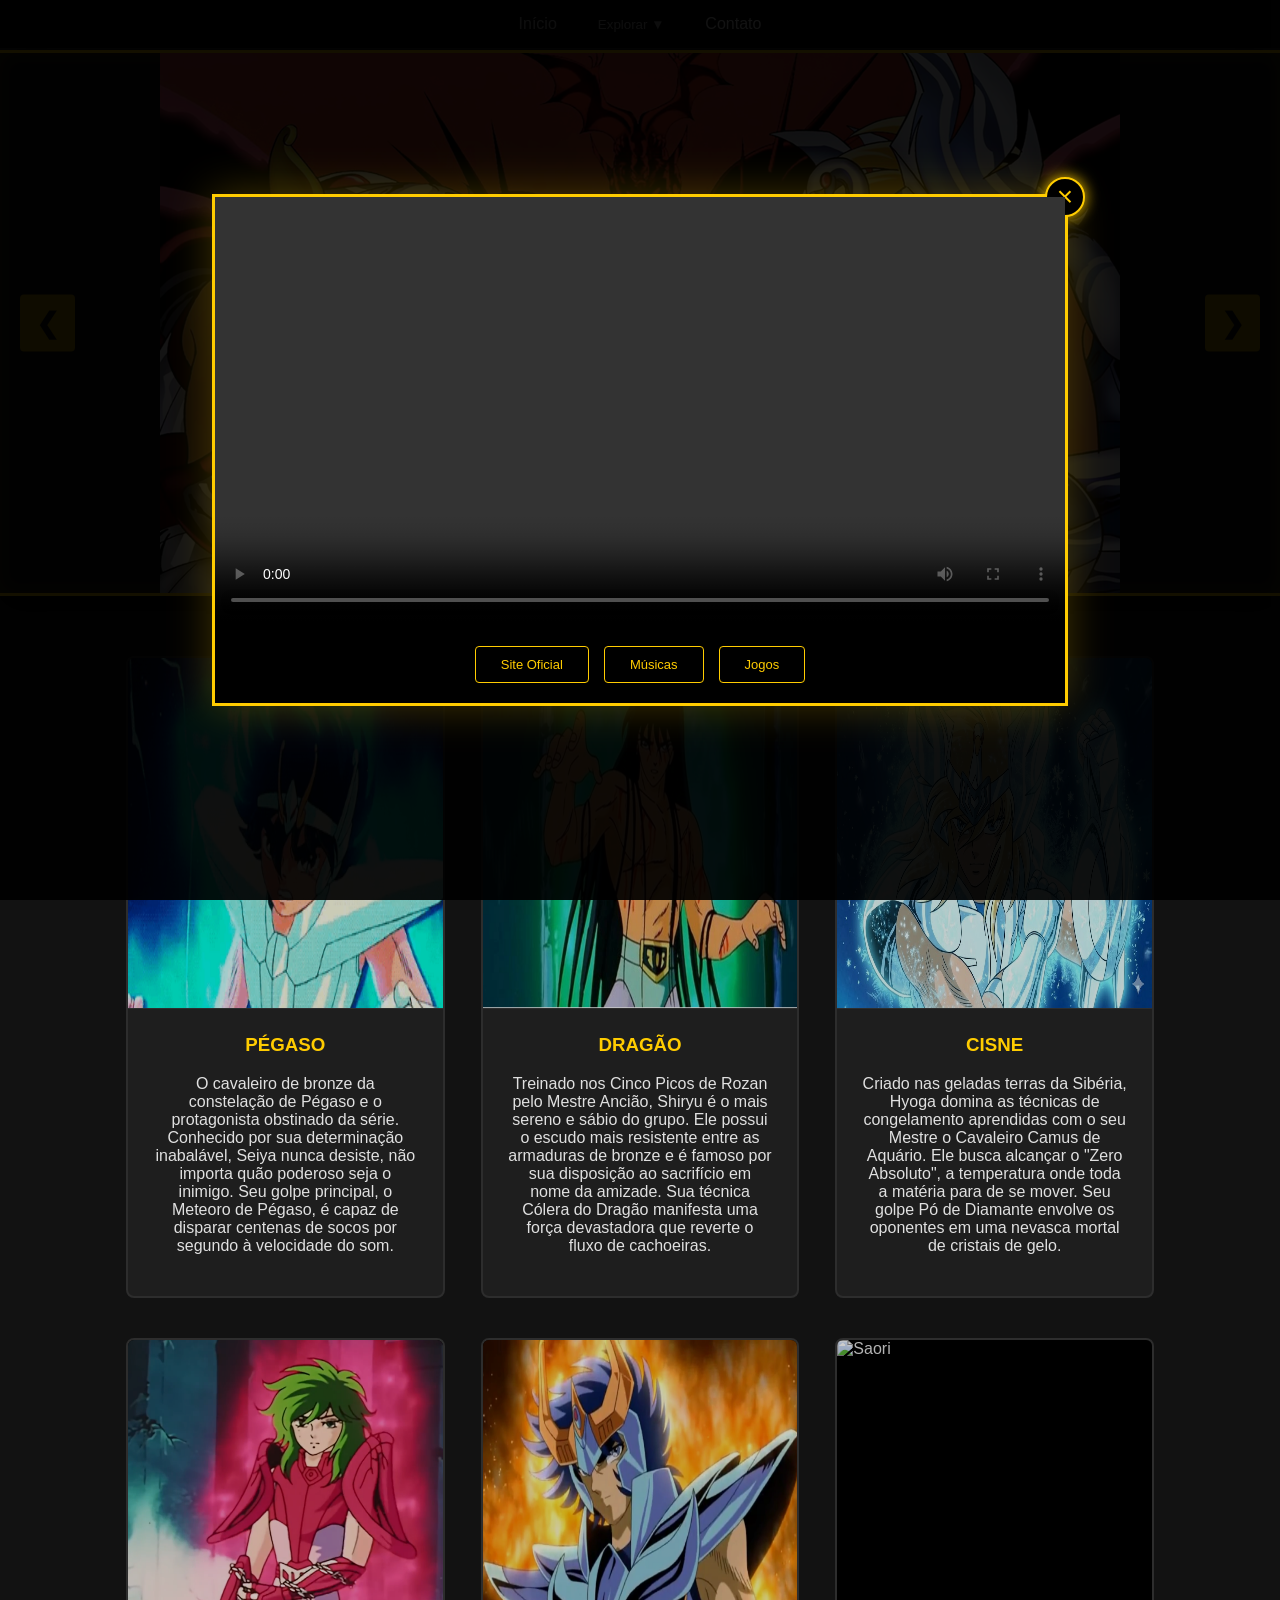
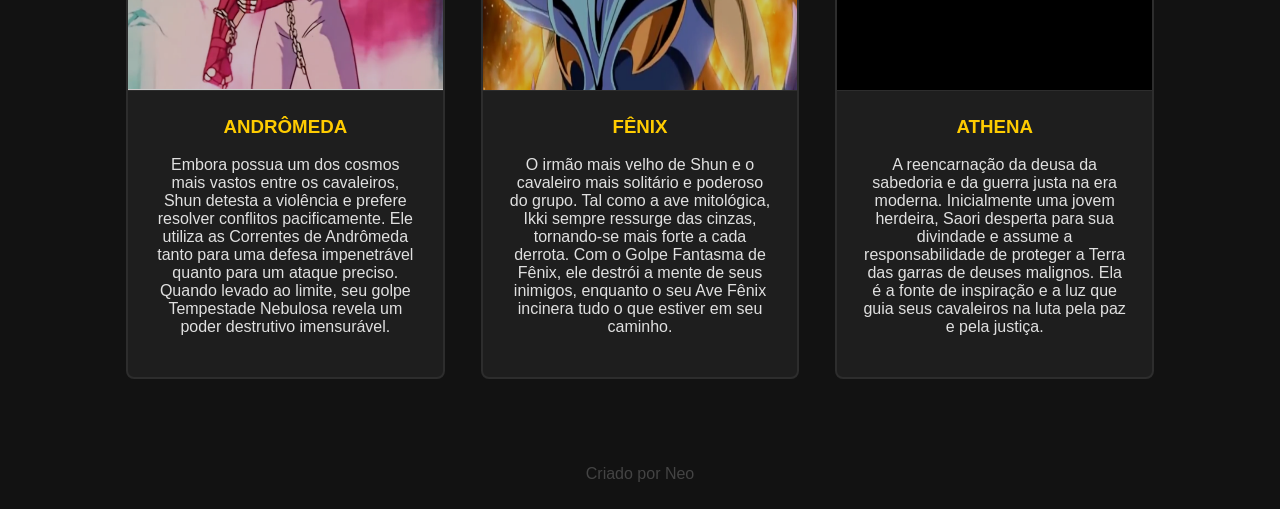
==== index.html @ 3873f3f0 "created" ====
<!DOCTYPE html>
<html lang="pt-br">
<head>
    <meta charset="UTF-8">
    <meta name="viewport" content="width=device-width, initial-scale=1.0">
    <title>Saint Seiya - Gold Edition</title>
    <link rel="stylesheet" href="style.css">
</head>
<body>

    <header id="Home">
        <nav class="Menu-div">
            <ul id="Menu-h">
                <li><a href="#">Início</a></li>
                <li class="dropdown">
                    <button class="dropbtn">Explorar ▼</button>
                    <div class="dropdown-content">
                        <!-- <a href="#">Bronze</a>
                        <a href="#">Prata</a>
                        <a href="#">Ouro</a> -->
                        <a href="https://www.saintseiya-anime.com/ja/" class="modal_btn">Site Oficial</a>
                        <a href="sagas.html">Sagas</a>
                        <a href="https://radiojhero.com/">Músicas</a>
                        <a href="https://gameworld.com.br/jogos-dos-cavaleiros-do-zodiaco/">Jogos</a>
                    </div>
                </li>
                <li style="cursor: pointer;" onclick="openContactModal()">Contato</li>
            </ul>
        </nav>
    </header>

    <div id="modal_overlay" class="modal-overlay">
        <div id="modal_ep" class="gold-glow-strong">
            <button onclick="fechaModal()" id="closeButton">
                <span class="gold-x">&times;</span>
            </button>
            <div id="modal_ep_content">
                <video id="videoPlayer" width="100%" controls playsinline>
                    <source src="/Imagens/Saint seiya  - hades.mp4" type="video/mp4">
                    Seu navegador não suporta vídeos.
                </video>
                    <div class="modal-footer">
                     <!-- <button onclick="recomecarVideo()" class="modal_btn">Recomeçar</button> -->
                    <a href="https://www.saintseiya-anime.com/ja/" class="modal_btn">Site Oficial</a>
                    <a href="https://radiojhero.com/" class="modal_btn">Músicas</a>
                    <a href="https://gameworld.com.br/jogos-dos-cavaleiros-do-zodiaco/" class="modal_btn">Jogos</a>
                </div>
            </div>
        </div>
    </div>

    <!-- Modal de Contato -->
    <div id="contact_modal" class="contact-modal">
        <div id="contact_card" class="contact-card">
            <button onclick="closeContactModal()" class="btn-close">&times;</button>
            <!-- Frente do card -->
            <div class="contact-front">
                <img src="Imagens/Contato/Neo.png" alt="Foto de Contato" class="contact-photo-front">
                <h3>Neandro Avelino</h3>
                <p>neo@example.com</p>
                <p style="color: gold;font-weight: 500;"><a style="text-decoration: none; color: gold;" href="https://www.linkedin.com/in/neandro-avelino/" target="_blank" rel="noopener noreferrer">Linkedin</a></p>
                <button onclick="toggleAura()" class="btn-flip">✨</button>
            </div>
            
            <!-- Verso do card -->
            <div class="contact-back">
                <img src="Imagens/Contato/2.png" alt="Foto Verso" class="contact-photo-back">
                <h3>Neo de Virgem</h3>
                <p>Cavaleiro de Ouro de Virgem</p>
                <p>Protejo Athena e a Casa de Virgem nas horas vagas</p>
                <button onclick="toggleAura()" class="btn-flip-back">↺</button>
            </div>
        </div>
    </div>

    <section class="Hero-Banner gold-glow-soft">
        <div class="carousel">
            <img src="Imagens/imagens-banner/1.png" alt="Banner 1" class="carousel-image active">
            <img src="Imagens/imagens-banner/2.png" alt="Banner 2" class="carousel-image">
            <img src="Imagens/imagens-banner/3.png" alt="Banner 3" class="carousel-image">
            <img src="Imagens/imagens-banner/4.png" alt="Banner 4" class="carousel-image">
            <img src="Imagens/imagens-banner/5.png" alt="Banner 5" class="carousel-image">
            <button class="carousel-btn prev" onclick="previousImage()">&#10094;</button>
            <button class="carousel-btn next" onclick="nextImage()">&#10095;</button>
        </div>
        <div class="banner-overlay"></div>
    </section>

    <!-- Cursor Animado ao Clicar -->
    <div id="cursor-animation" class="cursor-click"></div>

    <main class="Grid-Container">
        <div class="Container-anime gold-glow-soft">
            <div class="image-box">
                <img style="position:center;" src="Imagens/imagens-usadas/seyia556t_2.png" 
                     data-static="Imagens/imagens-usadas/seyia556t_2.png" 
                     data-gif="Imagens/imagens-usadas/seiya-6.gif" 
                     class="gif-hover" alt="Seiya">
            </div>
            <div class="card-text">
                <h3>Pégaso</h3>
                <p>O cavaleiro de bronze da constelação de Pégaso e o protagonista obstinado da série. Conhecido por sua determinação inabalável, Seiya nunca desiste, não importa quão poderoso seja o inimigo. Seu golpe principal, o Meteoro de Pégaso, é capaz de disparar centenas de socos por segundo à velocidade do som.</p>
            </div>
        </div>

        <div class="Container-anime gold-glow-soft">
            <div class="image-box">
                <img src="Imagens/imagens-usadas/shiryu2.png" 
                     data-static="Imagens/imagens-usadas/shiryu2.png" 
                     data-gif="Imagens/imagens-usadas/Shiryu.gif" 
                     class="gif-hover" alt="Shiryu">
            </div>
            <div class="card-text">
                <h3>Dragão</h3>
                <p>Treinado nos Cinco Picos de Rozan pelo Mestre Ancião, Shiryu é o mais sereno e sábio do grupo. Ele possui o escudo mais resistente entre as armaduras de bronze e é famoso por sua disposição ao sacrifício em nome da amizade. Sua técnica Cólera do Dragão manifesta uma força devastadora que reverte o fluxo de cachoeiras.</p>
            </div>
        </div>

        <div  class="Container-anime gold-glow-soft">
            <div  class="image-box">
                <img src="Imagens/imagens-usadas/Hyoga33.png" 
                     data-static="Imagens/imagens-usadas/Hyoga33.png" 
                     data-gif="Imagens/imagens-usadas/Hyoga.gif" 
                     class="gif-hover" alt="Hyoga">
            </div>
            <div class="card-text">
                <h3>Cisne</h3>
                <p>Criado nas geladas terras da Sibéria, Hyoga domina as técnicas de congelamento aprendidas com o seu Mestre o Cavaleiro Camus de Aquário. Ele busca alcançar o "Zero Absoluto", a temperatura onde toda a matéria para de se mover. Seu golpe Pó de Diamante envolve os oponentes em uma nevasca mortal de cristais de gelo.</p>
            </div>
        </div>

        <div class="Container-anime gold-glow-soft">
            <div class="image-box">
                <img src="Imagens/imagens-usadas/shun.png" 
                     data-static="Imagens/imagens-usadas/shun.png" 
                     data-gif="Imagens/imagens-usadas/shun45.gif" 
                     class="gif-hover" alt="Shun">
            </div>
            <div class="card-text">
                <h3>Andrômeda</h3>
                <p>Embora possua um dos cosmos mais vastos entre os cavaleiros, Shun detesta a violência e prefere resolver conflitos pacificamente. Ele utiliza as Correntes de Andrômeda tanto para uma defesa impenetrável quanto para um ataque preciso. Quando levado ao limite, seu golpe Tempestade Nebulosa revela um poder destrutivo imensurável.</p>
            </div>
        </div>

        <div class="Container-anime gold-glow-soft">
            <div class="image-box">
                <img src="Imagens/imagens-usadas/ikki552.png" 
                     data-static="Imagens/imagens-usadas/ikki552.PNG" 
                     data-gif="Imagens/imagens-usadas/Ikki.gif" 
                     class="gif-hover" alt="Ikki">
            </div>
            <div class="card-text">
                <h3>Fênix</h3>
                <p>O irmão mais velho de Shun e o cavaleiro mais solitário e poderoso do grupo. Tal como a ave mitológica, Ikki sempre ressurge das cinzas, tornando-se mais forte a cada derrota. Com o Golpe Fantasma de Fênix, ele destrói a mente de seus inimigos, enquanto o seu Ave Fênix incinera tudo o que estiver em seu caminho.</p>
            </div>
        </div>

        <div class="Container-anime gold-glow-soft">
            <div class="image-box">
                <img src="Imagens/saori-kido.jpg" 
                     data-static="Imagens/saori-kido.jpg" 
                     data-gif="Imagens/Athena.gif" 
                     class="gif-hover" alt="Saori">
            </div>
            <div class="card-text">
                <h3>Athena</h3>
                <p>A reencarnação da deusa da sabedoria e da guerra justa na era moderna. Inicialmente uma jovem herdeira, Saori desperta para sua divindade e assume a responsabilidade de proteger a Terra das garras de deuses malignos. Ela é a fonte de inspiração e a luz que guia seus cavaleiros na luta pela paz e pela justiça.</p>
            </div>
        </div>
    </main>

    <p class="assinatura">Criado por Neo</p>

    <script src="main.js"></script>
    <script>
        document.querySelectorAll('a[href]').forEach(function(a){
            if(!a.hasAttribute('target')){
                a.setAttribute('target','_blank');
                if(!a.hasAttribute('rel')) a.setAttribute('rel','noopener noreferrer');
            }
        });
    </script>
</body>
</html>
---- style.css ----
:root {
    --gold-bright: #ffcc00;
    --gold-glow: rgba(255, 204, 0, 0.4);
    --gray-dark: #121212;
    --gray-card: #1e1e1e;
    --gray-border: #2d2d2d;
}

body {
    margin: 0;
    background-color: var(--gray-dark);
    color: #e0e0e0;
    font-family: 'Segoe UI', Roboto, sans-serif;
    overflow-x: hidden;
}

/* Cursor Animado ao Clicar */
.cursor-click {
    position: fixed;
    width: 40px;
    height: 40px;
    pointer-events: none;
    z-index: 10000;
    background-image: url('Imagens/imagens-usadas/seiya-pegasus-dash.gif');
    background-size: contain;
    background-repeat: no-repeat;
    background-position: center;
    opacity: 0;
    transform: translate(-50%, -50%) scale(1);
    clip-path: circle(50%);
}

@keyframes cursor-pulse {
    0% {
        opacity: 1;
        transform: translate(-50%, -50%) scale(1);
    }
    100% {
        opacity: 0;
        transform: translate(-50%, -50%) scale(1.5);
    }
}

.cursor-click.active {
    animation: cursor-pulse 1.6s ease-out forwards;
}

/* Header & Dropdown */
#Home { background-color: #0c0c0c; padding: 15px 8%; border-bottom: 2px solid var(--gray-border); }
#Menu-h { list-style: none; display: flex; justify-content: center; gap: 35px; margin: 0; padding: 0; }
#Menu-h a, .dropbtn { color: #aaa; text-decoration: none; font-weight: 500; background: none; border: none; cursor: pointer; transition: 0.3s; }
#Menu-h a:hover { color: var(--gold-bright); }

.dropdown:hover .dropdown-content { display: block; }
.dropdown-content {
    display: none; position: absolute; background: #1a1a1a; min-width: 180px;
    box-shadow: 0 10px 20px rgba(0,0,0,0.6); border: 1px solid var(--gray-border); z-index: 100;
}
.dropdown-content a { padding: 12px 20px; display: block; color: #eee; text-decoration: none; font-size: 14px; }

/* Banner Hero Centralizado e Proporcional */
.Hero-Banner {
    width: 100%;
    height: 60vh; /* Altura máxima de 60% da tela */
    position: relative;
    overflow: hidden;
    border-top: 3px solid var(--gold-bright);
    border-bottom: 3px solid var(--gold-bright);
    box-shadow: 0 10px 30px rgba(0,0,0,0.8), inset 0 0 20px rgba(255, 204, 0, 0.2);
    display: flex;
    justify-content: center;
    align-items: center;
}

.Hero-Banner img {
    width: 100%;
    height: 100%;
    object-fit: center; /* Garante que preencha o espaço */
    object-position: center 20%; /* Ajusta o foco da imagem um pouco para cima */
}

.banner-overlay {
    position: absolute;
    top: 0; 
    left: 0; 
    width: 100%; 
    height: 100%;
}

.carousel {
    position: relative;
    width: 100%;
    height: 100%;
}

.carousel-image {
    position: absolute;
    top: 50%;
    left: 50%;
    transform: translate(-50%, -50%);
    max-width: 100%;
    max-height: 100%;
    width: auto;
    height: auto;
    object-fit: contain;
    opacity: 0;
    transition: opacity 1s ease-in-out;
}

.carousel-image.active {
    opacity: 1;
}

.carousel-btn {
    position: absolute;
    top: 50%;
    transform: translateY(-50%);
    background-color: rgba(255, 204, 0, 0.7);
    color: #121212;
    border: none;
    padding: 12px 16px;
    font-size: 28px;
    font-weight: bold;
    cursor: pointer;
    z-index: 10;
    border-radius: 4px;
    transition: all 0.3s ease;
    box-shadow: 0 4px 8px rgba(0, 0, 0, 0.3);
}

.carousel-btn:hover {
    background-color: var(--gold-bright);
    box-shadow: 0 6px 16px rgba(255, 204, 0, 0.4);
}

.carousel-btn.prev {
    left: 20px;
}

.carousel-btn.next {
    right: 20px;
}


/* Grid e Cards */
.Grid-Container {
    display: grid;
    grid-template-columns: repeat(auto-fit, minmax(300px, 1fr));
    gap: 40px;
    padding: 60px 10%;
    justify-items: center;
    
}

.Container-anime {
    background: var(--gray-card);
    border-radius: 8px;
    border: 2px solid var(--gray-border);
    transition: 0.4s;
    width: 100%;
    max-width: 348px;
    overflow: hidden;
    
}

.Container-anime:hover {
    transform: translateY(-10px);
    border-color: var(--gold-bright);
    box-shadow: 0 0 20px var(--gold-glow);
}

.image-box { width: 100%; height: 350px; background: #000; border-bottom: 1px solid var(--gray-border); display: flex; align-items: center; justify-content: center; }
.image-box img { width: 100%; height: 100%; object-fit: fill; opacity: 0.8; transition: 0.3s; }
.Container-anime:hover img { opacity: 1; }

.card-text { padding: 25px; text-align: center; }
.card-text h3 { color: var(--gold-bright); margin-top: 0; text-transform: uppercase; }

/* Modal Player */
.modal-overlay {
    position: fixed; top: 0; left: 0; width: 100%; height: 100%;
    background: rgba(0,0,0,0.92); display: flex; justify-content: center; align-items: center; z-index: 9999;
}

.gold-glow-strong {
    width: 100%; max-width: 850px; background: #000;
    border: 3px solid var(--gold-bright); position: relative;
    box-shadow: 0 0 40px rgba(255, 204, 0, 0.25);
}

#closeButton {
    position: absolute; top: -20px; right: -20px; background: #000;
    border: 2px solid var(--gold-bright); width: 40px; height: 40px;
    border-radius: 50%; cursor: pointer; display: flex; align-items: center; justify-content: center;
    box-shadow: 0 0 15px var(--gold-bright);
}

.gold-x { color: var(--gold-bright); font-size: 28px; }

.modal-footer { padding: 20px; display: flex; justify-content: center; gap: 15px; }

/* Modal de Contato */
.contact-modal {
    display: none;
    position: fixed;
    z-index: 1000;
    left: 0;
    top: 0;
    width: 100%;
    height: 100%;
    background-color: rgba(0, 0, 0, 0.8);
    backdrop-filter: blur(5px);
    justify-content: center;
    align-items: center;
}

/* Modal de Contato */
.contact-modal {
    display: none;
    position: fixed;
    z-index: 1000;
    left: 0;
    top: 0;
    width: 100%;
    height: 100%;
    background-color: rgba(0, 0, 0, 0.8);
    backdrop-filter: blur(5px);
    justify-content: center;
    align-items: center;
}

/* Card de Contato */
.contact-card {
    width: 600px;
    height: 400px;
    position: relative;
    perspective: 1000px;
    background: linear-gradient(135deg, var(--gray-card), var(--gray-dark));
    border: 2px solid #ffffff;
    border-radius: 15px;
    box-shadow: 0 0 20px rgba(255, 255, 255, 0.3);
    transition: transform 0.6s;
    transform-style: preserve-3d;
}

.contact-card.flipped {
    transform: rotateY(180deg);
}

.contact-front,
.contact-back {
    position: absolute;
    width: 100%;
    height: 100%;
    backface-visibility: hidden;
    display: flex;
    flex-direction: column;
    justify-content: center;
    align-items: center;
    text-align: center;
    border-radius: 15px;
    padding: 20px;
    box-sizing: border-box;
}

.contact-back {
    transform: rotateY(180deg);
}

.contact-photo-front,
.contact-photo-back {
    width: 120px;
    height: 120px;
    border: 2px solid #ffffff;
    border-radius: 8px;
    object-fit: cover;
    margin-bottom: 15px;
    transition: box-shadow 0.3s;
}

.contact-card.aura .contact-photo-front,
.contact-card.aura .contact-photo-back {
    box-shadow: 0 0 20px var(--gold-glow), 0 0 40px var(--gold-bright);
    border-color: var(--gold-bright);
}

.contact-front h3,
.contact-back h3 {
    color: var(--gold-bright);
    margin: 10px 0;
    font-size: 28px;
    font-weight: bold;
}

.contact-front p,
.contact-back p {
    color: #e0e0e0;
    margin: 5px 0;
    font-size: 18px;
}

.btn-flip {
    position: absolute;
    bottom: 10px;
    right: 10px;
    width: 35px;
    height: 35px;
    border: none;
    border-radius: 50%;
    background: var(--gold-bright);
    cursor: pointer;
    font-size: 18px;
    transition: all 0.3s;
    box-shadow: 0 0 10px rgba(255, 204, 0, 0.5);
    z-index: 10;
}

.btn-flip:hover {
    transform: scale(1.1);
    box-shadow: 0 0 20px var(--gold-glow);
}

.btn-flip-back {
    position: absolute;
    bottom: 10px;
    right: 10px;
    width: 35px;
    height: 35px;
    border: none;
    border-radius: 50%;
    background: var(--gold-bright);
    cursor: pointer;
    font-size: 18px;
    transition: all 0.3s;
    box-shadow: 0 0 10px rgba(255, 204, 0, 0.5);
    z-index: 10;
}

.btn-flip-back:hover {
    transform: scale(1.1);
    box-shadow: 0 0 20px var(--gold-glow);
}

.btn-close {
    position: absolute;
    top: -15px;
    right: -15px;
    width: 35px;
    height: 35px;
    border: 2px solid var(--gold-bright);
    border-radius: 50%;
    background: var(--gray-dark);
    color: var(--gold-bright);
    cursor: pointer;
    font-size: 24px;
    transition: all 0.3s;
    box-shadow: 0 0 10px var(--gold-bright);
    z-index: 11;
}

.btn-close:hover {
    box-shadow: 0 0 20px var(--gold-bright);
    transform: scale(1.1);
}

.contact-card.aura {
    box-shadow: 0 0 50px var(--gold-glow), 0 0 100px var(--gold-bright), 0 0 150px var(--gold-bright);
}

.contact-card.aura .contact-front,
.contact-card.aura .contact-back {
    border-color: var(--gold-bright);
    box-shadow: 0 0 30px var(--gold-glow), 0 0 60px var(--gold-bright);
}

/* Mobile Responsivo */
@media (max-width: 768px) {
    .contact-card {
        width: 280px;
        height: 200px;
    }
    
    .contact-photo-front,
    .contact-photo-back {
        width: 60px;
        height: 60px;
        margin-bottom: 8px;
    }
    
    .contact-front h3,
    .contact-back h3 {
        font-size: 16px;
        margin: 5px 0;
    }
    
    .contact-front p,
    .contact-back p {
        font-size: 12px;
        margin: 2px 0;
    }
    
    .btn-flip {
        width: 30px;
        height: 30px;
        font-size: 16px;
        bottom: 5px;
        right: 5px;
    }
    
    .btn-flip-back {
        width: 30px;
        height: 30px;
        font-size: 16px;
        bottom: 5px;
        right: 5px;
    }
    
    .btn-close {
        width: 30px;
        height: 30px;
        font-size: 20px;
        top: -10px;
        right: -10px;
    }
}
      
    

.modal_btn {
    background: transparent; color: var(--gold-bright); border: 1px solid var(--gold-bright);
    padding: 10px 25px; border-radius: 4px; cursor: pointer; text-decoration: none; font-size: 13px;
}

.assinatura { text-align: center; color: #444; padding: 10px; }

/* ===== Sagas Page Styles ===== */
.sagas-container {
    max-width: 900px;
    margin: 0 auto;
    padding: 40px 20px;
}

.saga-section {
    margin-bottom: 50px;
    background: var(--gray-card);
    border: 2px solid var(--gray-border);
    border-radius: 8px;
    padding: 25px;
    transition: 0.4s;
}

.saga-section:hover {
    border-color: var(--gold-bright);
    box-shadow: 0 0 20px var(--gold-glow);
}

.saga-title {
    color: var(--gold-bright);
    font-size: 20px;
    margin-top: 0;
    margin-bottom: 20px;
    text-transform: uppercase;
    border-bottom: 2px solid var(--gold-bright);
    padding-bottom: 10px;
}

.episodes-list {
    list-style: none;
    padding: 0;
    margin: 0;
    display: grid;
    grid-template-columns: repeat(auto-fit, minmax(300px, 1fr));
    gap: 15px;
    counter-reset: episode-counter;
}

.episodes-list li {
    padding: 12px 15px;
    background: rgba(0, 0, 0, 0.3);
    border-left: 3px solid var(--gold-bright);
    border-radius: 4px;
    transition: 0.3s;
    counter-increment: episode-counter;
}

.episodes-list li::before {
    content: counter(episode-counter) ". ";
    color: var(--gold-bright);
    font-weight: bold;
    margin-right: 5px;
}

.episodes-list li:hover {
    background: rgba(255, 204, 0, 0.1);
    transform: translateX(5px);
}

.episodes-list a {
    color: #e0e0e0;
    text-decoration: none;
    font-size: 14px;
    display: block;
}

.episodes-list a:hover {
    color: var(--gold-bright);
}
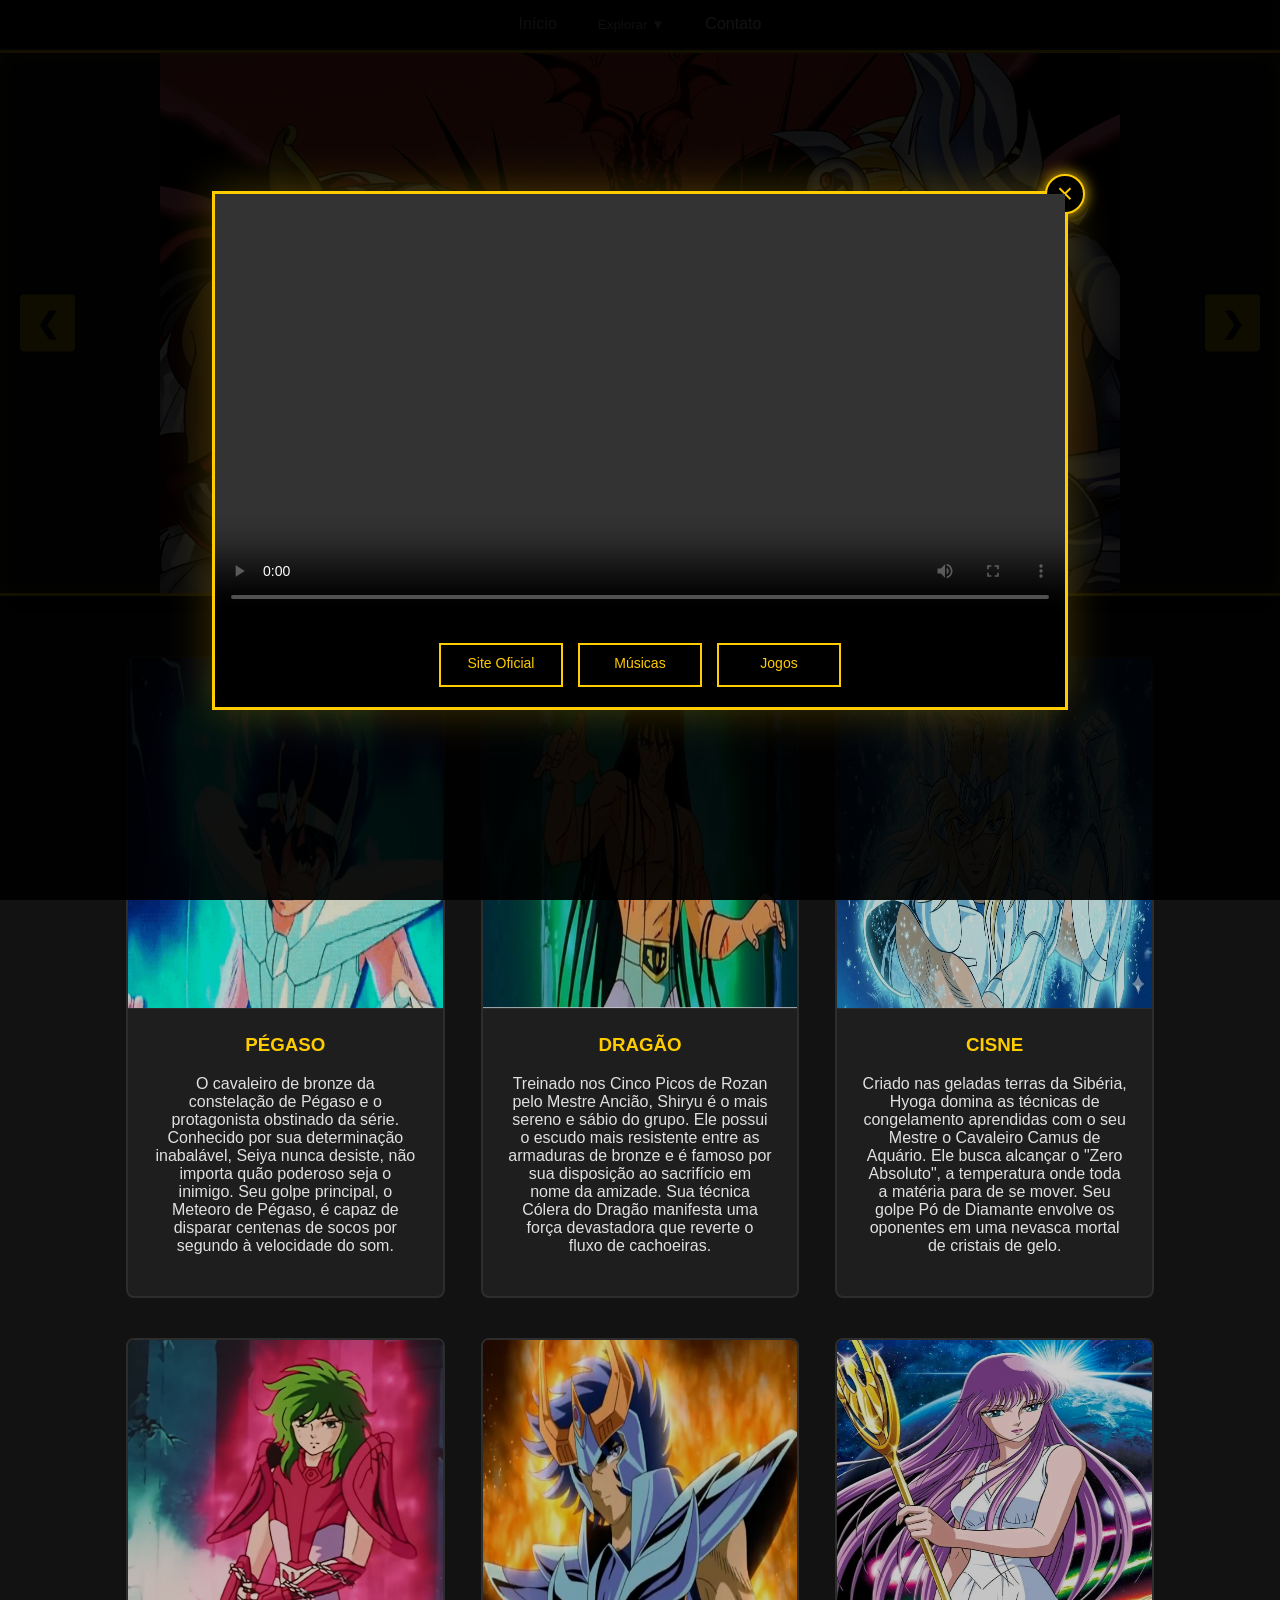
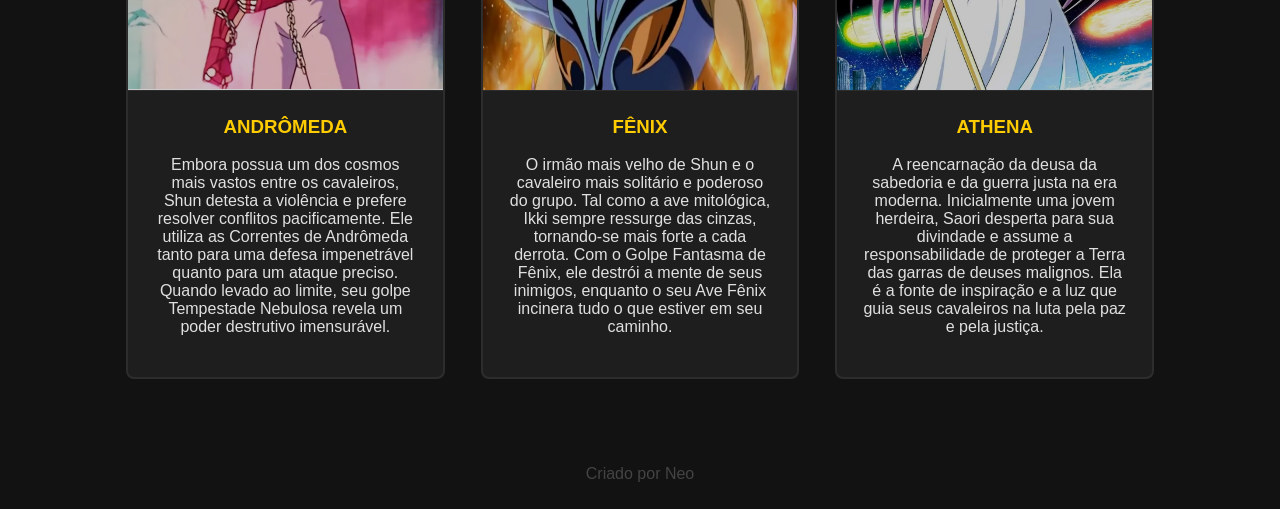
==== commit d5f6d870: "fixed" ====
--- a/index.html
+++ b/index.html
@@ -36,7 +36,7 @@
             </button>
             <div id="modal_ep_content">
                 <video id="videoPlayer" width="100%" controls playsinline>
-                    <source src="/Imagens/Saint seiya  - hades.mp4" type="video/mp4">
+                    <source src="/Imagens/Saint seiya.mp4" type="video/mp4">
                     Seu navegador não suporta vídeos.
                 </video>
                     <div class="modal-footer">
--- a/style.css
+++ b/style.css
@@ -427,8 +427,26 @@
     
 
 .modal_btn {
-    background: transparent; color: var(--gold-bright); border: 1px solid var(--gold-bright);
-    padding: 10px 25px; border-radius: 4px; cursor: pointer; text-decoration: none; font-size: 13px;
+    background: transparent;
+    color: var(--gold-bright);
+    border: 2px solid var(--gold-bright);
+    width: 120px;
+    height: 40px;
+    padding: 0;
+    border-radius: 0;
+    cursor: pointer;
+    text-decoration: none;
+    font-size: 14px;
+    text-align: center;
+    line-height: 36px;
+    display: inline-block;
+    transition: all 0.3s;
+}
+
+.modal_btn:hover {
+    background: var(--gold-bright);
+    color: var(--gray-dark);
+    box-shadow: 0 0 10px var(--gold-glow);
 }
 
 .assinatura { text-align: center; color: #444; padding: 10px; }
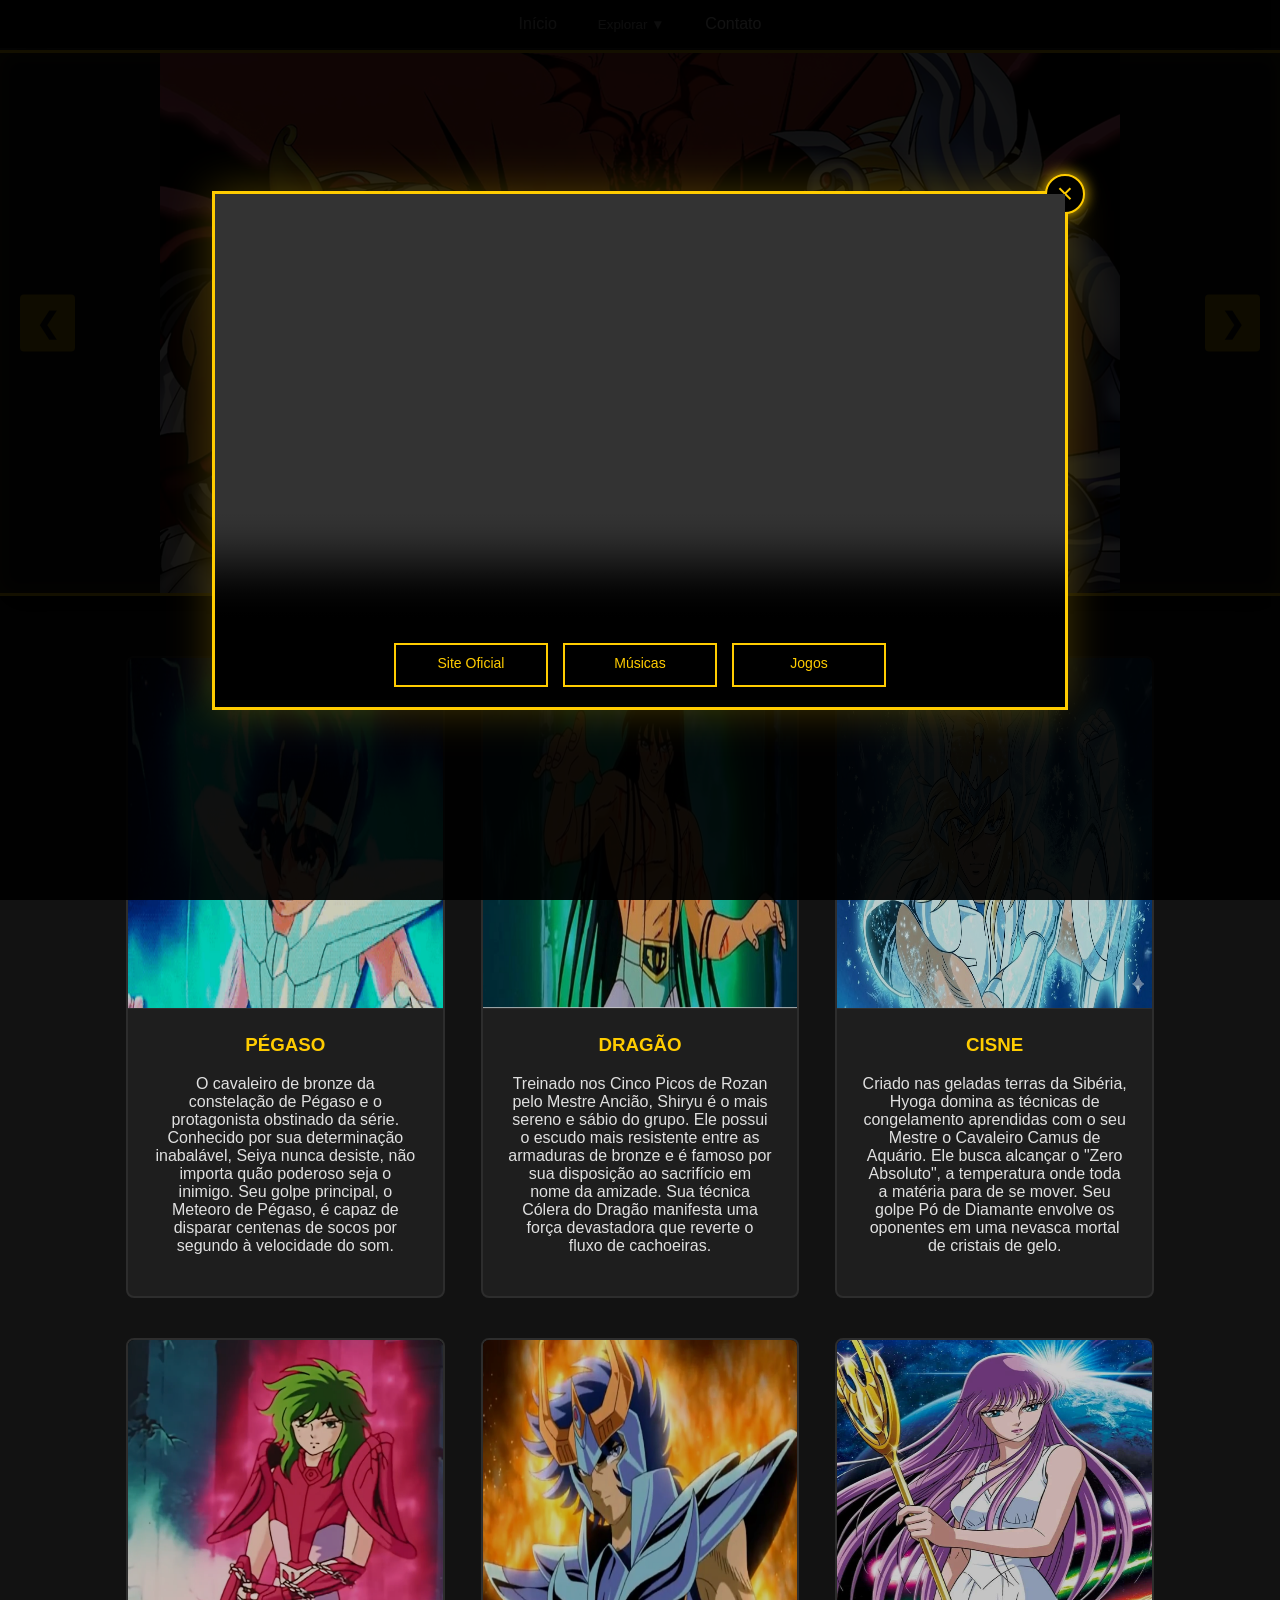
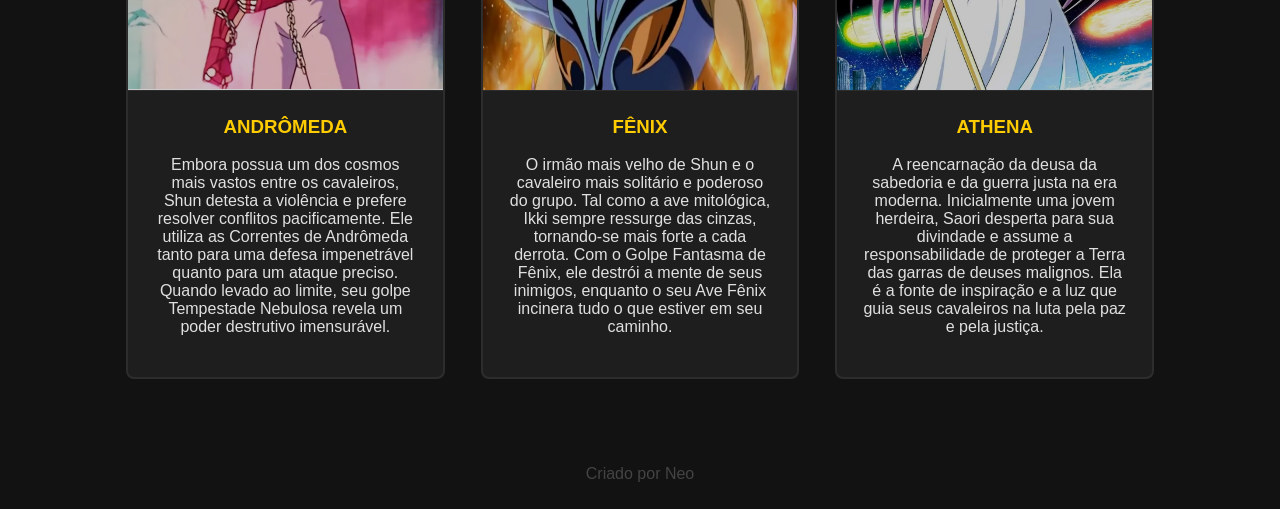
==== commit 01983116: "updated" ====
--- a/index.html
+++ b/index.html
@@ -18,7 +18,8 @@
                         <!-- <a href="#">Bronze</a>
                         <a href="#">Prata</a>
                         <a href="#">Ouro</a> -->
-                        <a href="https://www.saintseiya-anime.com/ja/" class="modal_btn">Site Oficial</a>
+                        <a href="https://www.saintseiya-anime.com/ja/">
+                        Site Oficial</a>
                         <a href="sagas.html">Sagas</a>
                         <a href="https://radiojhero.com/">Músicas</a>
                         <a href="https://gameworld.com.br/jogos-dos-cavaleiros-do-zodiaco/">Jogos</a>
@@ -36,7 +37,7 @@
             </button>
             <div id="modal_ep_content">
                 <video id="videoPlayer" width="100%" controls playsinline>
-                    <source src="/Imagens/Saint seiya.mp4" type="video/mp4">
+                    <source src="Imagens/Saint seiya.mp4" type="video/mp4">
                     Seu navegador não suporta vídeos.
                 </video>
                     <div class="modal-footer">
@@ -145,7 +146,7 @@
         <div class="Container-anime gold-glow-soft">
             <div class="image-box">
                 <img src="Imagens/imagens-usadas/ikki552.png" 
-                     data-static="Imagens/imagens-usadas/ikki552.PNG" 
+                     data-static="Imagens/imagens-usadas/ikki552.png" 
                      data-gif="Imagens/imagens-usadas/Ikki.gif" 
                      class="gif-hover" alt="Ikki">
             </div>
--- a/style.css
+++ b/style.css
@@ -241,6 +241,7 @@
     box-shadow: 0 0 20px rgba(255, 255, 255, 0.3);
     transition: transform 0.6s;
     transform-style: preserve-3d;
+    overflow: visible;
 }
 
 .contact-card.flipped {
@@ -355,7 +356,8 @@
     font-size: 24px;
     transition: all 0.3s;
     box-shadow: 0 0 10px var(--gold-bright);
-    z-index: 11;
+    z-index: 9999;
+    transform: translateZ(20px);
 }
 
 .btn-close:hover {
@@ -430,7 +432,7 @@
     background: transparent;
     color: var(--gold-bright);
     border: 2px solid var(--gold-bright);
-    width: 120px;
+    width: 150px;
     height: 40px;
     padding: 0;
     border-radius: 0;
